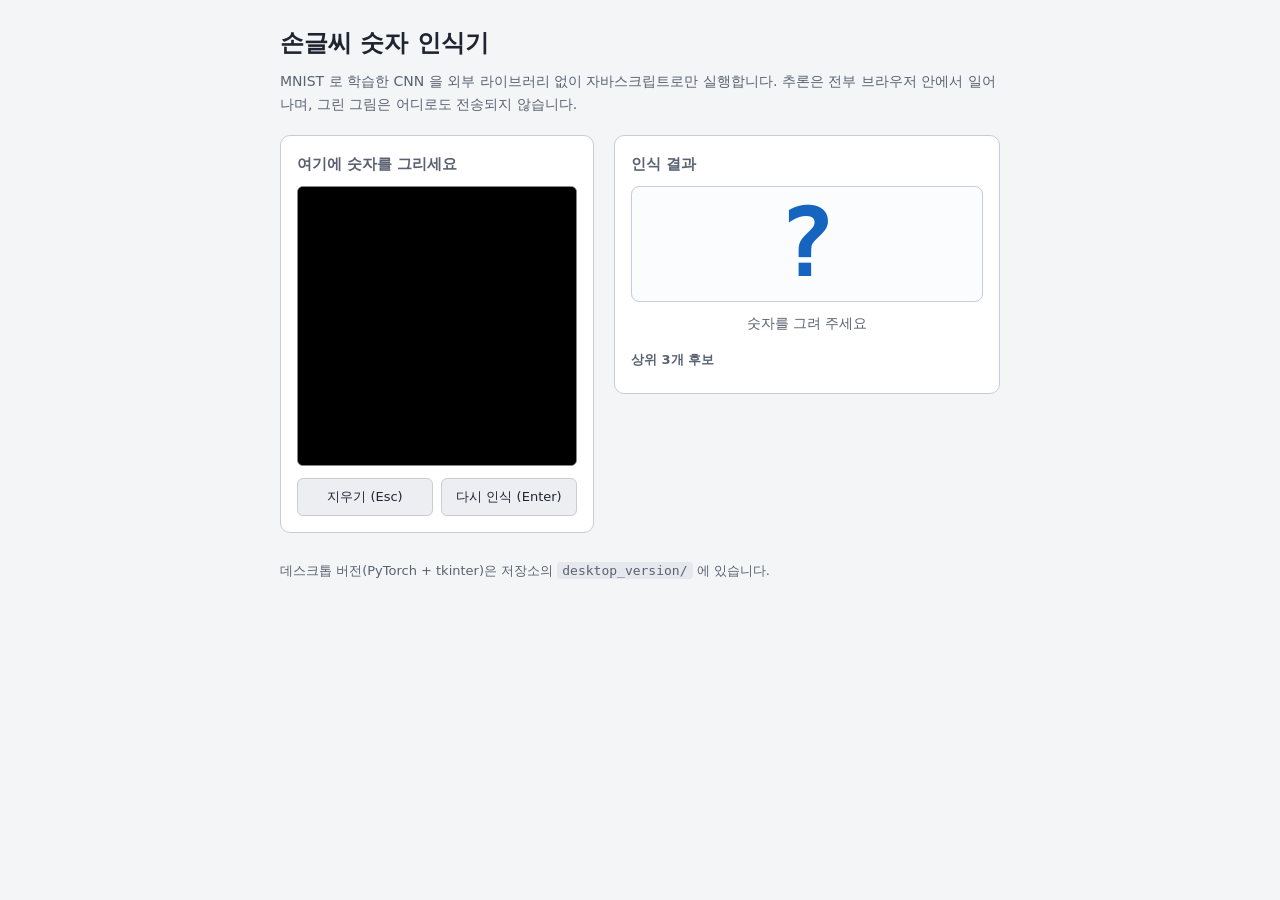
==== web_version/index.html @ 8958bed4 "캔버스 데모 페이지 추가 (마우스·터치 지원) Co-Authored-By: Claude Opus 5 <noreply@anthropic.com>" ====
<!doctype html>
<html lang="ko">
<head>
  <meta charset="utf-8">
  <meta name="viewport" content="width=device-width, initial-scale=1">
  <title>손글씨 숫자 인식기</title>
  <link rel="stylesheet" href="./style.css">
</head>
<body>
  <main>
    <h1>손글씨 숫자 인식기</h1>
    <p class="설명">
      MNIST 로 학습한 CNN 을 외부 라이브러리 없이 자바스크립트로만 실행합니다.
      추론은 전부 브라우저 안에서 일어나며, 그린 그림은 어디로도 전송되지 않습니다.
    </p>

    <div class="작업판">
      <section class="그리는쪽">
        <h2>여기에 숫자를 그리세요</h2>
        <canvas id="캔버스" width="280" height="280"></canvas>
        <div class="단추들">
          <button id="지우기단추" type="button">지우기 (Esc)</button>
          <button id="인식단추" type="button">다시 인식 (Enter)</button>
        </div>
      </section>

      <section class="결과쪽">
        <h2>인식 결과</h2>
        <div id="결과숫자" class="결과숫자">?</div>
        <p id="확신도" class="확신도">모델을 불러오는 중...</p>
        <h3>상위 3개 후보</h3>
        <pre id="후보들" class="후보들"></pre>
      </section>
    </div>

    <p class="꼬리말">
      데스크톱 버전(PyTorch + tkinter)은 저장소의 <code>desktop_version/</code> 에 있습니다.
    </p>
  </main>
  <script type="module" src="./js/app.js"></script>
</body>
</html>
---- web_version/style.css ----
/* 손글씨 인식기 데모 스타일.
   데스크톱 tkinter 버전과 비슷한 배치를 유지하되, 좁은 화면에서는 세로로 쌓는다. */

:root {
  --바탕: #f4f5f7;
  --판: #ffffff;
  --글자: #1f2430;
  --흐린글자: #5a6272;
  --강조: #1565c0;
  --테두리: #c8ccd4;
}

* { box-sizing: border-box; }

body {
  margin: 0;
  padding: 24px 16px 48px;
  background: var(--바탕);
  color: var(--글자);
  font-family: "Malgun Gothic", "맑은 고딕", system-ui, sans-serif;
  line-height: 1.6;
}

main { max-width: 720px; margin: 0 auto; }

h1 { font-size: 24px; margin: 0 0 8px; }
h2 { font-size: 15px; font-weight: 600; margin: 0 0 10px; color: var(--흐린글자); }
h3 { font-size: 13px; font-weight: 600; margin: 16px 0 6px; color: var(--흐린글자); }

.설명 { margin: 0 0 20px; color: var(--흐린글자); font-size: 14px; }

.작업판 {
  display: flex;
  flex-wrap: wrap;
  gap: 20px;
  align-items: flex-start;
}

.그리는쪽, .결과쪽 {
  background: var(--판);
  border: 1px solid var(--테두리);
  border-radius: 10px;
  padding: 16px;
}

.결과쪽 { flex: 1 1 240px; min-width: 240px; }

#캔버스 {
  display: block;
  width: 280px;
  height: 280px;
  max-width: 100%;
  background: #000;
  border: 1px solid #888;
  border-radius: 6px;
  cursor: crosshair;
  /* 그리는 동안 화면이 스크롤되지 않게 한다 (터치) */
  touch-action: none;
}

#캔버스[disabled] { opacity: 0.5; cursor: progress; }

.단추들 { display: flex; gap: 8px; margin-top: 12px; }

.단추들 button {
  flex: 1;
  padding: 9px 10px;
  font-family: inherit;
  font-size: 13px;
  color: var(--글자);
  background: #eceef2;
  border: 1px solid var(--테두리);
  border-radius: 6px;
  cursor: pointer;
}

.단추들 button:hover:not(:disabled) { background: #e0e3ea; }
.단추들 button:disabled { opacity: 0.5; cursor: default; }

.결과숫자 {
  font-family: Consolas, "D2Coding", monospace;
  font-size: 96px;
  font-weight: 700;
  line-height: 1.1;
  text-align: center;
  color: var(--강조);
  background: #fbfcfe;
  border: 1px solid var(--테두리);
  border-radius: 8px;
  padding: 4px 0;
}

.확신도 { margin: 10px 0 0; text-align: center; font-size: 14px; color: var(--흐린글자); }

.후보들 {
  margin: 0;
  font-family: Consolas, "D2Coding", monospace;
  font-size: 13px;
  line-height: 1.8;
  white-space: pre;
  overflow-x: auto;
}

.꼬리말 { margin-top: 28px; font-size: 13px; color: var(--흐린글자); }
code { background: #e6e8ee; padding: 1px 5px; border-radius: 4px; }
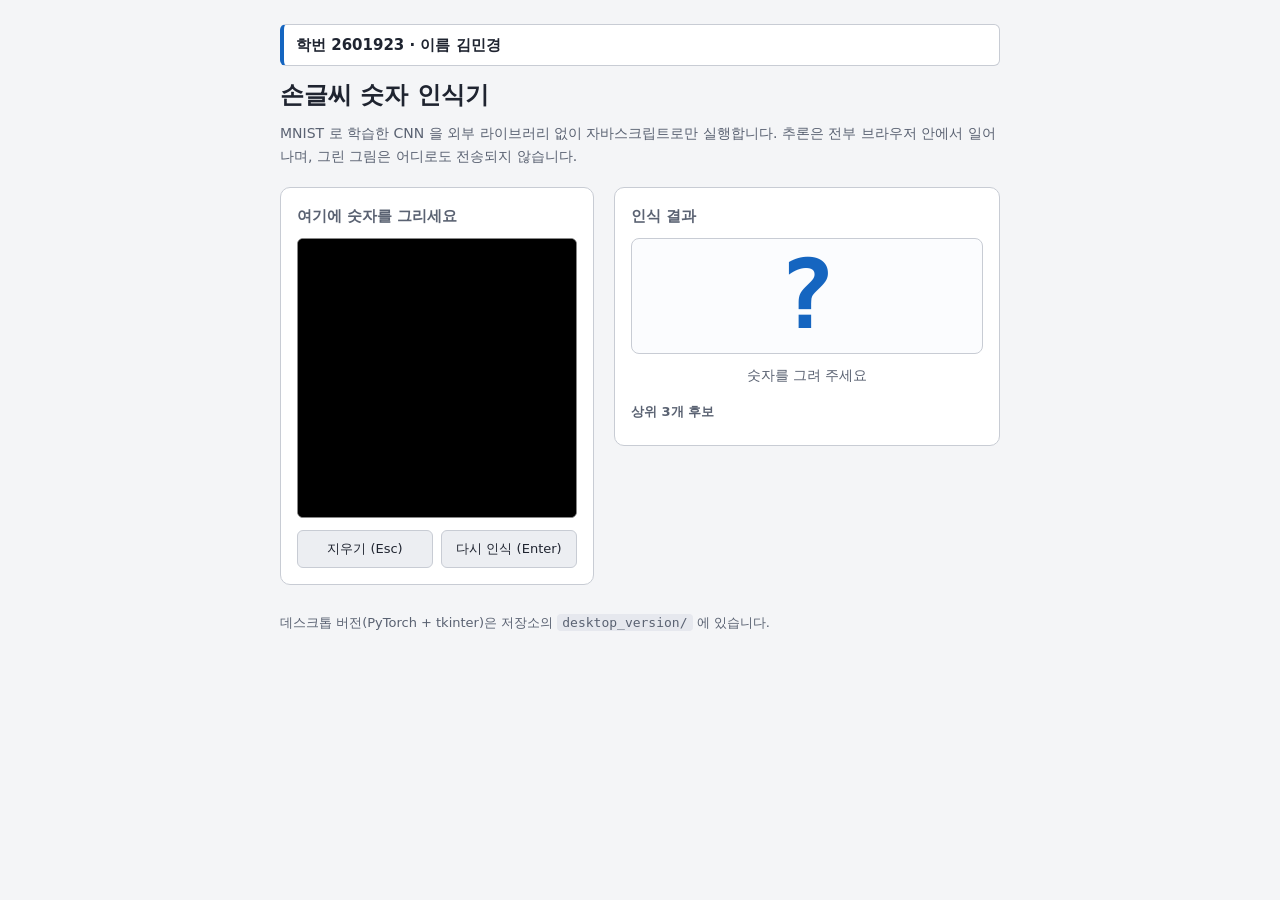
==== commit a1eff6a1: "데모 페이지 맨 위에 제출자 학번과 이름 표시 과제 제출용으로 학번 2601923 김민경 을 제목 위에 둔다. 기존 한글 클래스명 규칙을 따라 .학생정보 로 쓰고, 왼쪽 강조선을 " ====
--- a/web_version/index.html
+++ b/web_version/index.html
@@ -8,6 +8,7 @@
 </head>
 <body>
   <main>
+    <p class="학생정보">학번 2601923 · 이름 김민경</p>
     <h1>손글씨 숫자 인식기</h1>
     <p class="설명">
       MNIST 로 학습한 CNN 을 외부 라이브러리 없이 자바스크립트로만 실행합니다.
--- a/web_version/style.css
+++ b/web_version/style.css
@@ -26,6 +26,19 @@
 h1 { font-size: 24px; margin: 0 0 8px; }
 h2 { font-size: 15px; font-weight: 600; margin: 0 0 10px; color: var(--흐린글자); }
 h3 { font-size: 13px; font-weight: 600; margin: 16px 0 6px; color: var(--흐린글자); }
+
+/* 페이지 맨 위에 붙는 제출자 표시. 제목보다 먼저 눈에 들어와야 한다. */
+.학생정보 {
+  margin: 0 0 10px;
+  padding: 8px 12px;
+  background: var(--판);
+  border: 1px solid var(--테두리);
+  border-left: 4px solid var(--강조);
+  border-radius: 6px;
+  font-size: 15px;
+  font-weight: 600;
+  color: var(--글자);
+}
 
 .설명 { margin: 0 0 20px; color: var(--흐린글자); font-size: 14px; }
 
